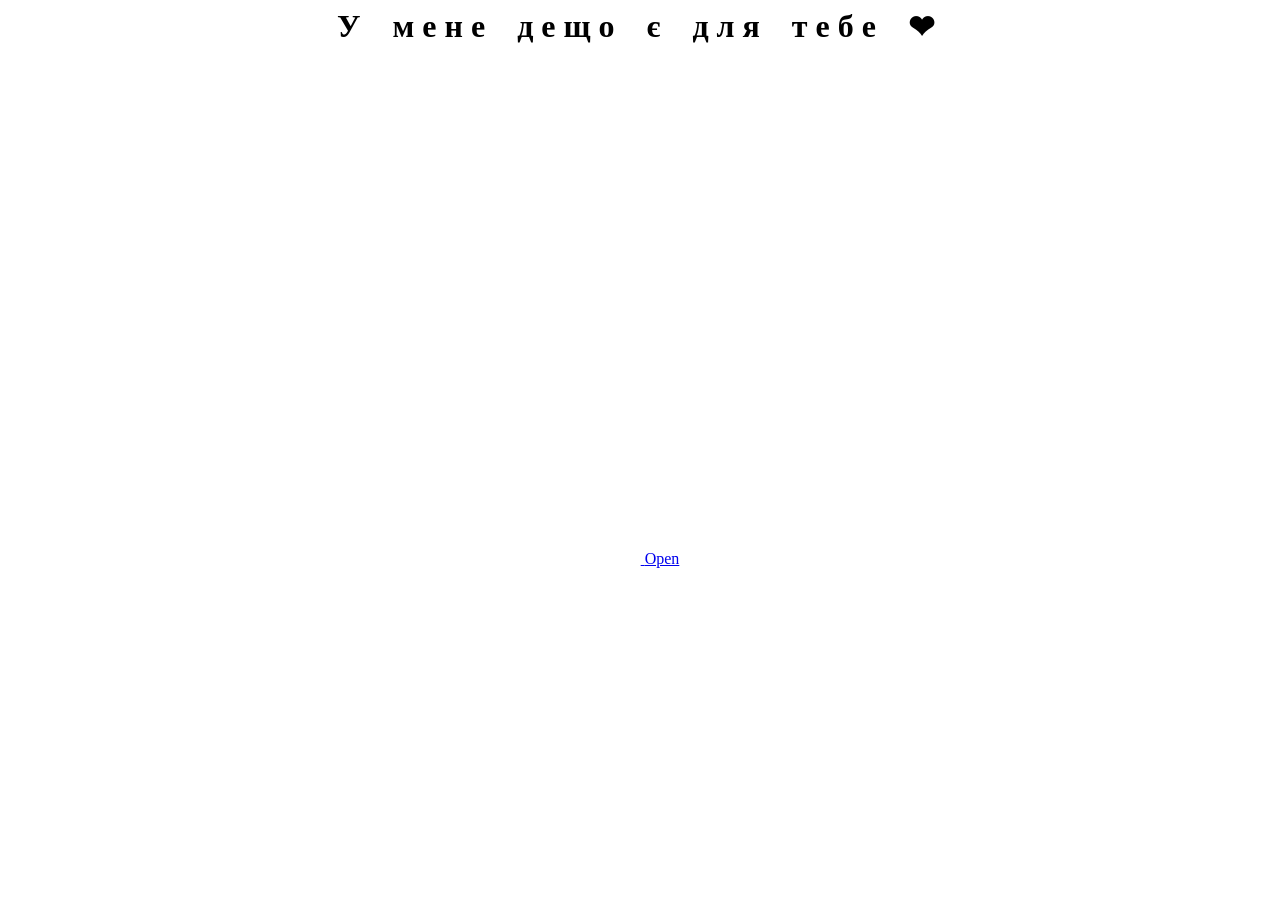
==== index.html @ 524aa18c "init" ====
<html lang="en">

<head>
  <meta charset="UTF-8">
  <meta name="viewport" content="width=device-width, initial-scale=1.0">
  <link rel="shortcut icon" href="images/gift.png" type="image/x-icon">
  <link rel="stylesheet" href="css/index.css">

  <!-- Document Title -->
  <title>Flowers</title>
</head>

<body>
  <!-- Background -->
  <div class="night"></div>

  <!-- Title -->
  <h1 class="title"></h1>

  <!-- Button -->
  <div style="position: absolute; top: 60vh; width: 100%; display: flex; justify-content: center;">
    <a href="flower.html" class="btn">
      <svg height="24" width="24" fill="#FFFFFF" viewBox="0 0 24 24" data-name="Layer 1" id="Layer_1" class="sparkle">
        <path
          d="M10,21.236,6.755,14.745.264,11.5,6.755,8.255,10,1.764l3.245,6.491L19.736,11.5l-6.491,3.245ZM18,21l1.5,3L21,21l3-1.5L21,18l-1.5-3L18,18l-3,1.5ZM19.333,4.667,20.5,7l1.167-2.333L24,3.5,21.667,2.333,20.5,0,19.333,2.333,17,3.5Z">
        </path>
      </svg>

      <span class="text">Open</span>
    </a>
  </div>

  <script src="js/index.js"></script>
</body>

</html>
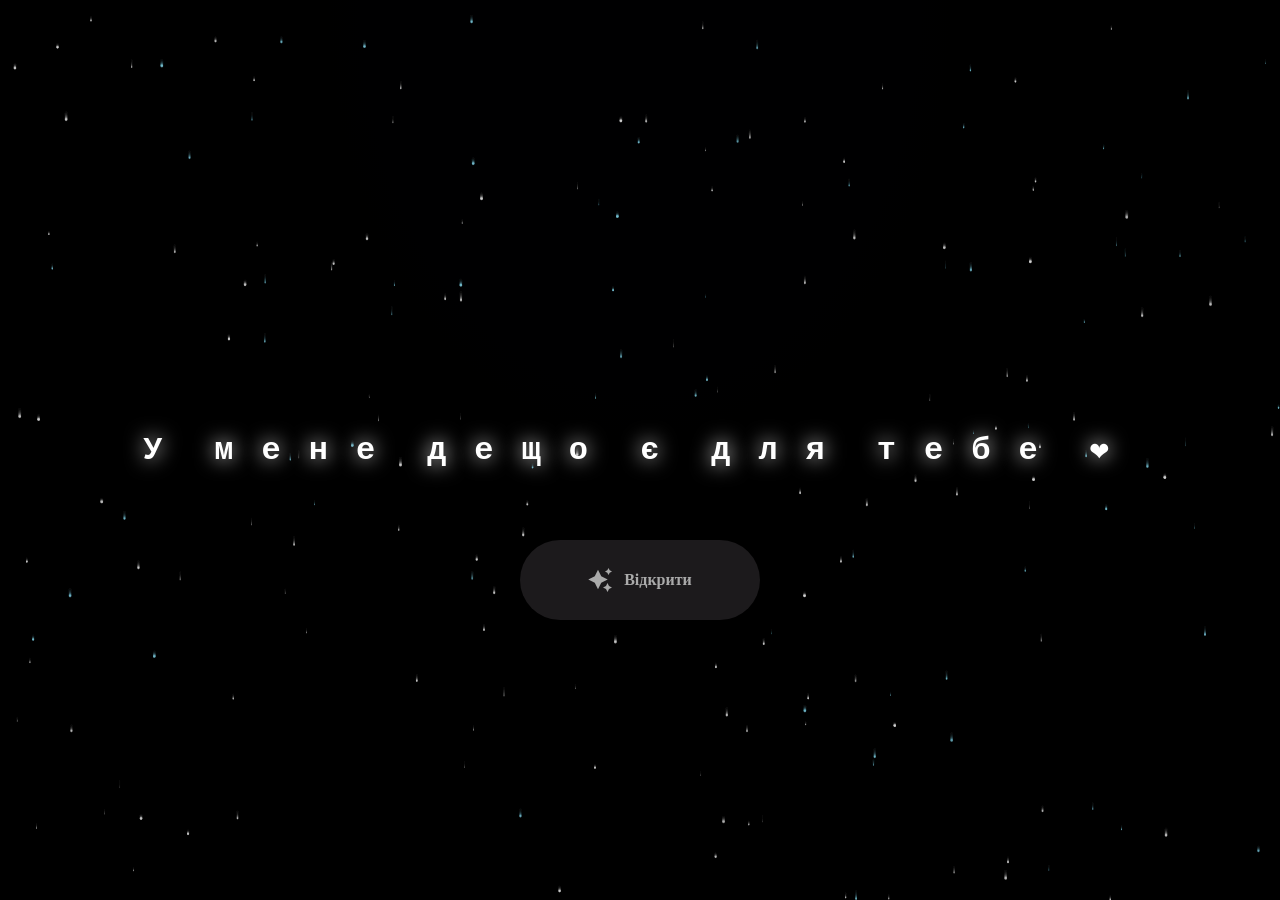
==== commit 9078c41b: "Add animated falling stars background" ====
--- a/index.html
+++ b/index.html
@@ -12,7 +12,9 @@
 
 <body>
   <!-- Background -->
-  <div class="night"></div>
+  <div class="night">
+    <canvas id="starsCanvas"></canvas>
+  </div>
 
   <!-- Title -->
   <h1 class="title"></h1>
@@ -26,10 +28,11 @@
         </path>
       </svg>
 
-      <span class="text">Open</span>
+      <span class="text">Відкрити</span>
     </a>
   </div>
 
+  <script src="js/stars.js"></script>
   <script src="js/index.js"></script>
 </body>
 
--- a/css/index.css
+++ b/css/index.css
@@ -0,0 +1,118 @@
+*,
+*::after,
+*::before {
+  padding: 0;
+  margin: 0;
+  box-sizing: border-box;
+}
+
+:root {
+  --dark-color: #000;
+}
+
+.night {
+  position: fixed;
+  left: 50%;
+  top: 0;
+  transform: translateX(-50%);
+  width: 100%;
+  height: 100%;
+  background: radial-gradient(ellipse at top, #0a0a1a 0%, #000000 100%);
+}
+
+#starsCanvas {
+  position: absolute;
+  top: 0;
+  left: 0;
+  width: 100%;
+  height: 100%;
+}
+
+.title {
+  position: absolute;
+  top: 0;
+  left: 0;
+  color: white;
+  font-family: 'Courier New', Courier, monospace;
+
+  display: flex;
+  flex-wrap: wrap;
+  justify-content: center;
+  align-content: center;
+  align-items: center;
+
+  width: 100%;
+  height: 100vh;
+  text-shadow: 0 0 20px white;
+  letter-spacing: 0px;
+}
+
+@media (min-width: 500px) {
+  .title {
+    letter-spacing: 20px;
+  }
+}
+
+@keyframes typing {
+  from {
+    opacity: 0;
+  }
+
+  to {
+    opacity: 1;
+  }
+}
+
+/* Terapkan animasi dengan delay */
+.title span {
+  opacity: 0;
+  animation: typing 1s ease forwards;
+  animation-delay: var(--delay);
+}
+
+a {
+  text-decoration: none;
+}
+
+.btn {
+  border: none;
+  width: 15em;
+  height: 5em;
+  border-radius: 3em;
+  display: flex;
+  justify-content: center;
+  align-items: center;
+  gap: 12px;
+  background: #1C1A1C;
+  cursor: pointer;
+  transition: all 450ms ease-in-out;
+}
+
+.sparkle {
+  fill: #AAAAAA;
+  transition: all 800ms ease;
+}
+
+.text {
+  font-weight: 600;
+  color: #AAAAAA;
+  font-size: medium;
+}
+
+.btn:hover {
+  background: linear-gradient(0deg, #A47CF3, #683FEA);
+  box-shadow: inset 0px 1px 0px 0px rgba(255, 255, 255, 0.4),
+    inset 0px -4px 0px 0px rgba(0, 0, 0, 0.2),
+    0px 0px 0px 4px rgba(255, 255, 255, 0.2),
+    0px 0px 180px 0px #9917FF;
+  transform: translateY(-2px);
+}
+
+.btn:hover .text {
+  color: white;
+}
+
+.btn:hover .sparkle {
+  fill: white;
+  transform: scale(1.2);
+}
